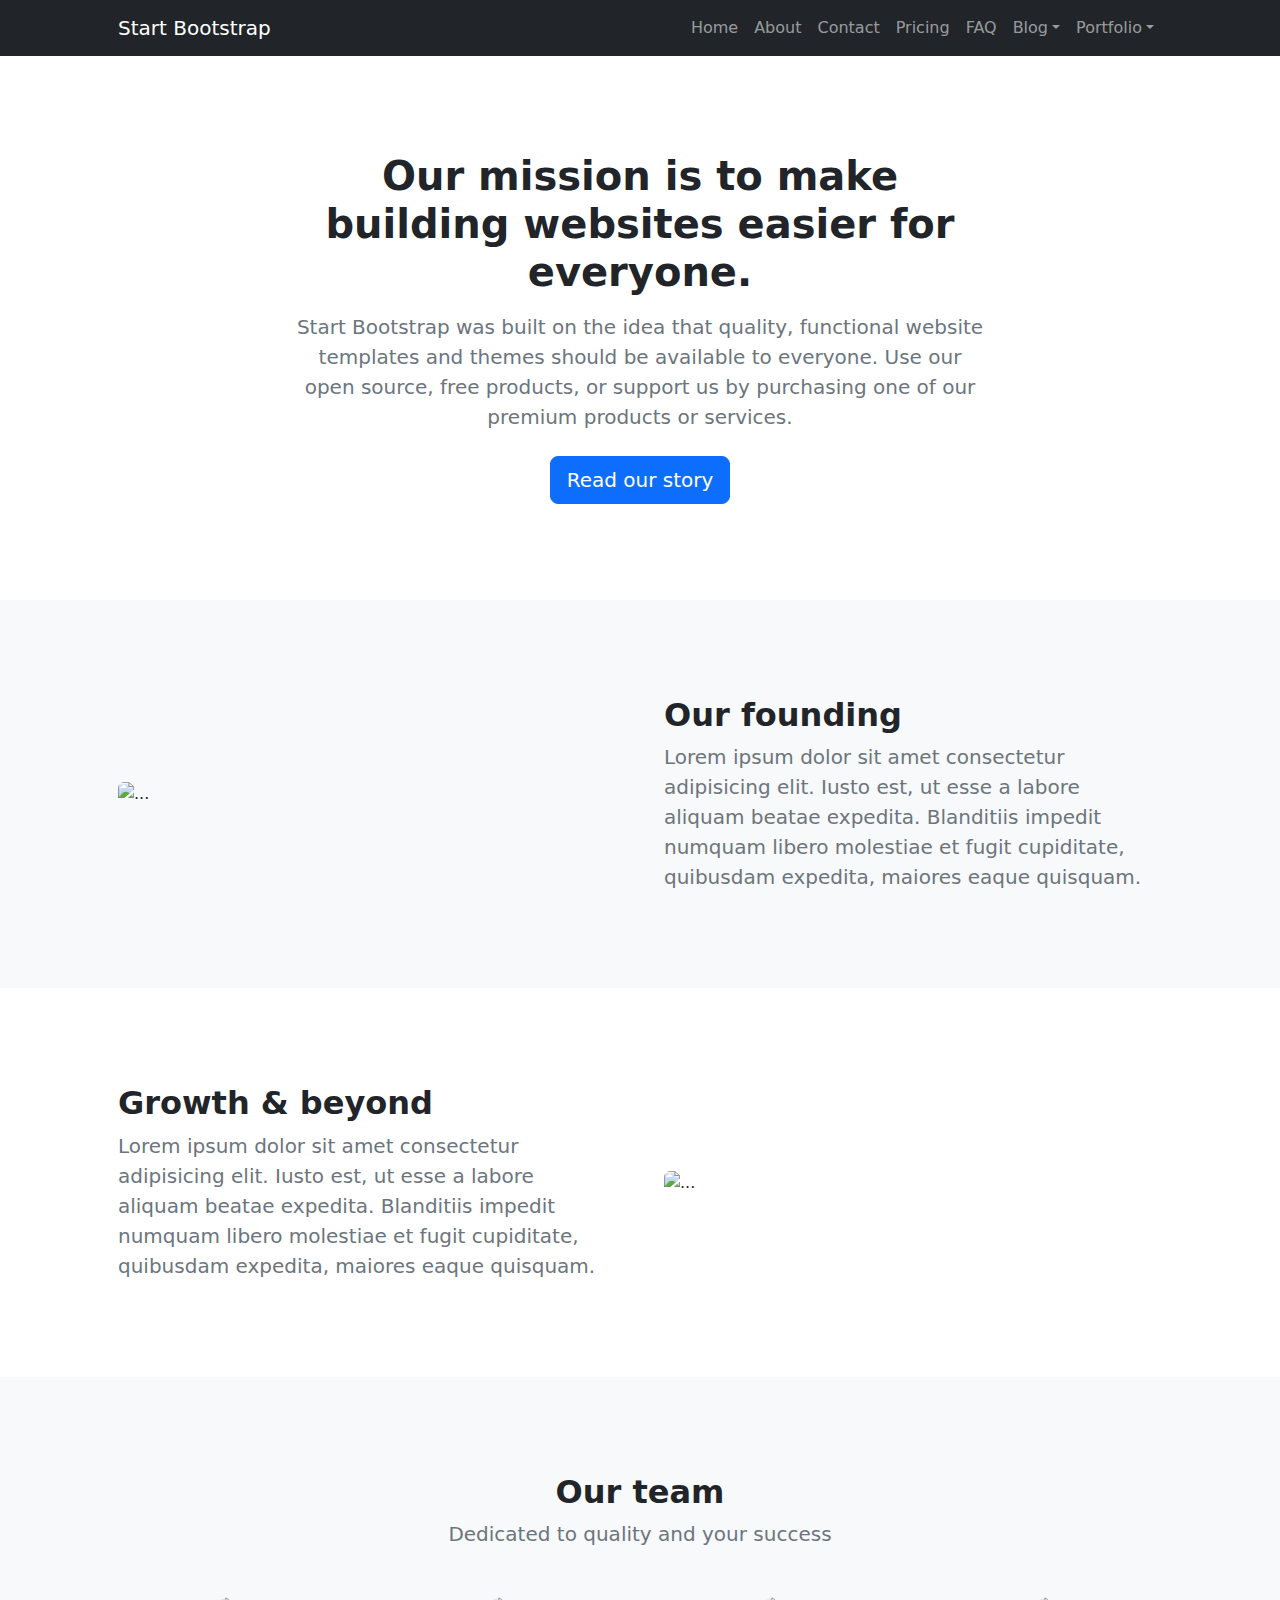
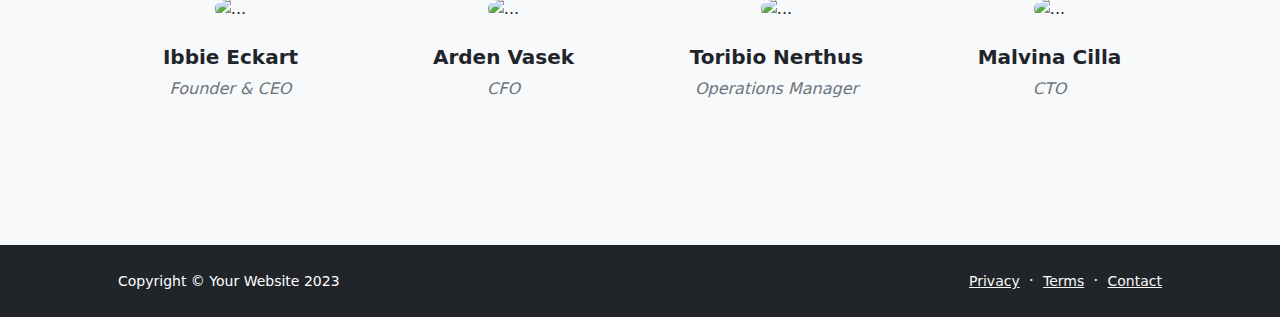
==== about.html @ 7b9a6631 "Initialize gh-pages" ====
<!DOCTYPE html>
<html lang="en">
    <head>
        <meta charset="utf-8" />
        <meta name="viewport" content="width=device-width, initial-scale=1, shrink-to-fit=no" />
        <meta name="description" content="" />
        <meta name="author" content="" />
        <title>Modern Business - Start Bootstrap Template</title>
        <!-- Favicon-->
        <link rel="icon" type="image/x-icon" href="assets/favicon.ico" />
        <!-- Bootstrap icons-->
        <link href="https://cdn.jsdelivr.net/npm/bootstrap-icons@1.5.0/font/bootstrap-icons.css" rel="stylesheet" />
        <!-- Core theme CSS (includes Bootstrap)-->
        <link href="css/styles.css" rel="stylesheet" />
    </head>
    <body class="d-flex flex-column">
        <main class="flex-shrink-0">
            <!-- Navigation-->
            <nav class="navbar navbar-expand-lg navbar-dark bg-dark">
                <div class="container px-5">
                    <a class="navbar-brand" href="index.html">Start Bootstrap</a>
                    <button class="navbar-toggler" type="button" data-bs-toggle="collapse" data-bs-target="#navbarSupportedContent" aria-controls="navbarSupportedContent" aria-expanded="false" aria-label="Toggle navigation"><span class="navbar-toggler-icon"></span></button>
                    <div class="collapse navbar-collapse" id="navbarSupportedContent">
                        <ul class="navbar-nav ms-auto mb-2 mb-lg-0">
                            <li class="nav-item"><a class="nav-link" href="index.html">Home</a></li>
                            <li class="nav-item"><a class="nav-link" href="about.html">About</a></li>
                            <li class="nav-item"><a class="nav-link" href="contact.html">Contact</a></li>
                            <li class="nav-item"><a class="nav-link" href="pricing.html">Pricing</a></li>
                            <li class="nav-item"><a class="nav-link" href="faq.html">FAQ</a></li>
                            <li class="nav-item dropdown">
                                <a class="nav-link dropdown-toggle" id="navbarDropdownBlog" href="#" role="button" data-bs-toggle="dropdown" aria-expanded="false">Blog</a>
                                <ul class="dropdown-menu dropdown-menu-end" aria-labelledby="navbarDropdownBlog">
                                    <li><a class="dropdown-item" href="blog-home.html">Blog Home</a></li>
                                    <li><a class="dropdown-item" href="blog-post.html">Blog Post</a></li>
                                </ul>
                            </li>
                            <li class="nav-item dropdown">
                                <a class="nav-link dropdown-toggle" id="navbarDropdownPortfolio" href="#" role="button" data-bs-toggle="dropdown" aria-expanded="false">Portfolio</a>
                                <ul class="dropdown-menu dropdown-menu-end" aria-labelledby="navbarDropdownPortfolio">
                                    <li><a class="dropdown-item" href="portfolio-overview.html">Portfolio Overview</a></li>
                                    <li><a class="dropdown-item" href="portfolio-item.html">Portfolio Item</a></li>
                                </ul>
                            </li>
                        </ul>
                    </div>
                </div>
            </nav>
            <!-- Header-->
            <header class="py-5">
                <div class="container px-5">
                    <div class="row justify-content-center">
                        <div class="col-lg-8 col-xxl-6">
                            <div class="text-center my-5">
                                <h1 class="fw-bolder mb-3">Our mission is to make building websites easier for everyone.</h1>
                                <p class="lead fw-normal text-muted mb-4">Start Bootstrap was built on the idea that quality, functional website templates and themes should be available to everyone. Use our open source, free products, or support us by purchasing one of our premium products or services.</p>
                                <a class="btn btn-primary btn-lg" href="#scroll-target">Read our story</a>
                            </div>
                        </div>
                    </div>
                </div>
            </header>
            <!-- About section one-->
            <section class="py-5 bg-light" id="scroll-target">
                <div class="container px-5 my-5">
                    <div class="row gx-5 align-items-center">
                        <div class="col-lg-6"><img class="img-fluid rounded mb-5 mb-lg-0" src="https://dummyimage.com/600x400/343a40/6c757d" alt="..." /></div>
                        <div class="col-lg-6">
                            <h2 class="fw-bolder">Our founding</h2>
                            <p class="lead fw-normal text-muted mb-0">Lorem ipsum dolor sit amet consectetur adipisicing elit. Iusto est, ut esse a labore aliquam beatae expedita. Blanditiis impedit numquam libero molestiae et fugit cupiditate, quibusdam expedita, maiores eaque quisquam.</p>
                        </div>
                    </div>
                </div>
            </section>
            <!-- About section two-->
            <section class="py-5">
                <div class="container px-5 my-5">
                    <div class="row gx-5 align-items-center">
                        <div class="col-lg-6 order-first order-lg-last"><img class="img-fluid rounded mb-5 mb-lg-0" src="https://dummyimage.com/600x400/343a40/6c757d" alt="..." /></div>
                        <div class="col-lg-6">
                            <h2 class="fw-bolder">Growth &amp; beyond</h2>
                            <p class="lead fw-normal text-muted mb-0">Lorem ipsum dolor sit amet consectetur adipisicing elit. Iusto est, ut esse a labore aliquam beatae expedita. Blanditiis impedit numquam libero molestiae et fugit cupiditate, quibusdam expedita, maiores eaque quisquam.</p>
                        </div>
                    </div>
                </div>
            </section>
            <!-- Team members section-->
            <section class="py-5 bg-light">
                <div class="container px-5 my-5">
                    <div class="text-center">
                        <h2 class="fw-bolder">Our team</h2>
                        <p class="lead fw-normal text-muted mb-5">Dedicated to quality and your success</p>
                    </div>
                    <div class="row gx-5 row-cols-1 row-cols-sm-2 row-cols-xl-4 justify-content-center">
                        <div class="col mb-5 mb-5 mb-xl-0">
                            <div class="text-center">
                                <img class="img-fluid rounded-circle mb-4 px-4" src="https://dummyimage.com/150x150/ced4da/6c757d" alt="..." />
                                <h5 class="fw-bolder">Ibbie Eckart</h5>
                                <div class="fst-italic text-muted">Founder &amp; CEO</div>
                            </div>
                        </div>
                        <div class="col mb-5 mb-5 mb-xl-0">
                            <div class="text-center">
                                <img class="img-fluid rounded-circle mb-4 px-4" src="https://dummyimage.com/150x150/ced4da/6c757d" alt="..." />
                                <h5 class="fw-bolder">Arden Vasek</h5>
                                <div class="fst-italic text-muted">CFO</div>
                            </div>
                        </div>
                        <div class="col mb-5 mb-5 mb-sm-0">
                            <div class="text-center">
                                <img class="img-fluid rounded-circle mb-4 px-4" src="https://dummyimage.com/150x150/ced4da/6c757d" alt="..." />
                                <h5 class="fw-bolder">Toribio Nerthus</h5>
                                <div class="fst-italic text-muted">Operations Manager</div>
                            </div>
                        </div>
                        <div class="col mb-5">
                            <div class="text-center">
                                <img class="img-fluid rounded-circle mb-4 px-4" src="https://dummyimage.com/150x150/ced4da/6c757d" alt="..." />
                                <h5 class="fw-bolder">Malvina Cilla</h5>
                                <div class="fst-italic text-muted">CTO</div>
                            </div>
                        </div>
                    </div>
                </div>
            </section>
        </main>
        <!-- Footer-->
        <footer class="bg-dark py-4 mt-auto">
            <div class="container px-5">
                <div class="row align-items-center justify-content-between flex-column flex-sm-row">
                    <div class="col-auto"><div class="small m-0 text-white">Copyright &copy; Your Website 2023</div></div>
                    <div class="col-auto">
                        <a class="link-light small" href="#!">Privacy</a>
                        <span class="text-white mx-1">&middot;</span>
                        <a class="link-light small" href="#!">Terms</a>
                        <span class="text-white mx-1">&middot;</span>
                        <a class="link-light small" href="#!">Contact</a>
                    </div>
                </div>
            </div>
        </footer>
        <!-- Bootstrap core JS-->
        <script src="https://cdn.jsdelivr.net/npm/bootstrap@5.2.3/dist/js/bootstrap.bundle.min.js"></script>
        <!-- Core theme JS-->
        <script src="js/scripts.js"></script>
    </body>
</html>
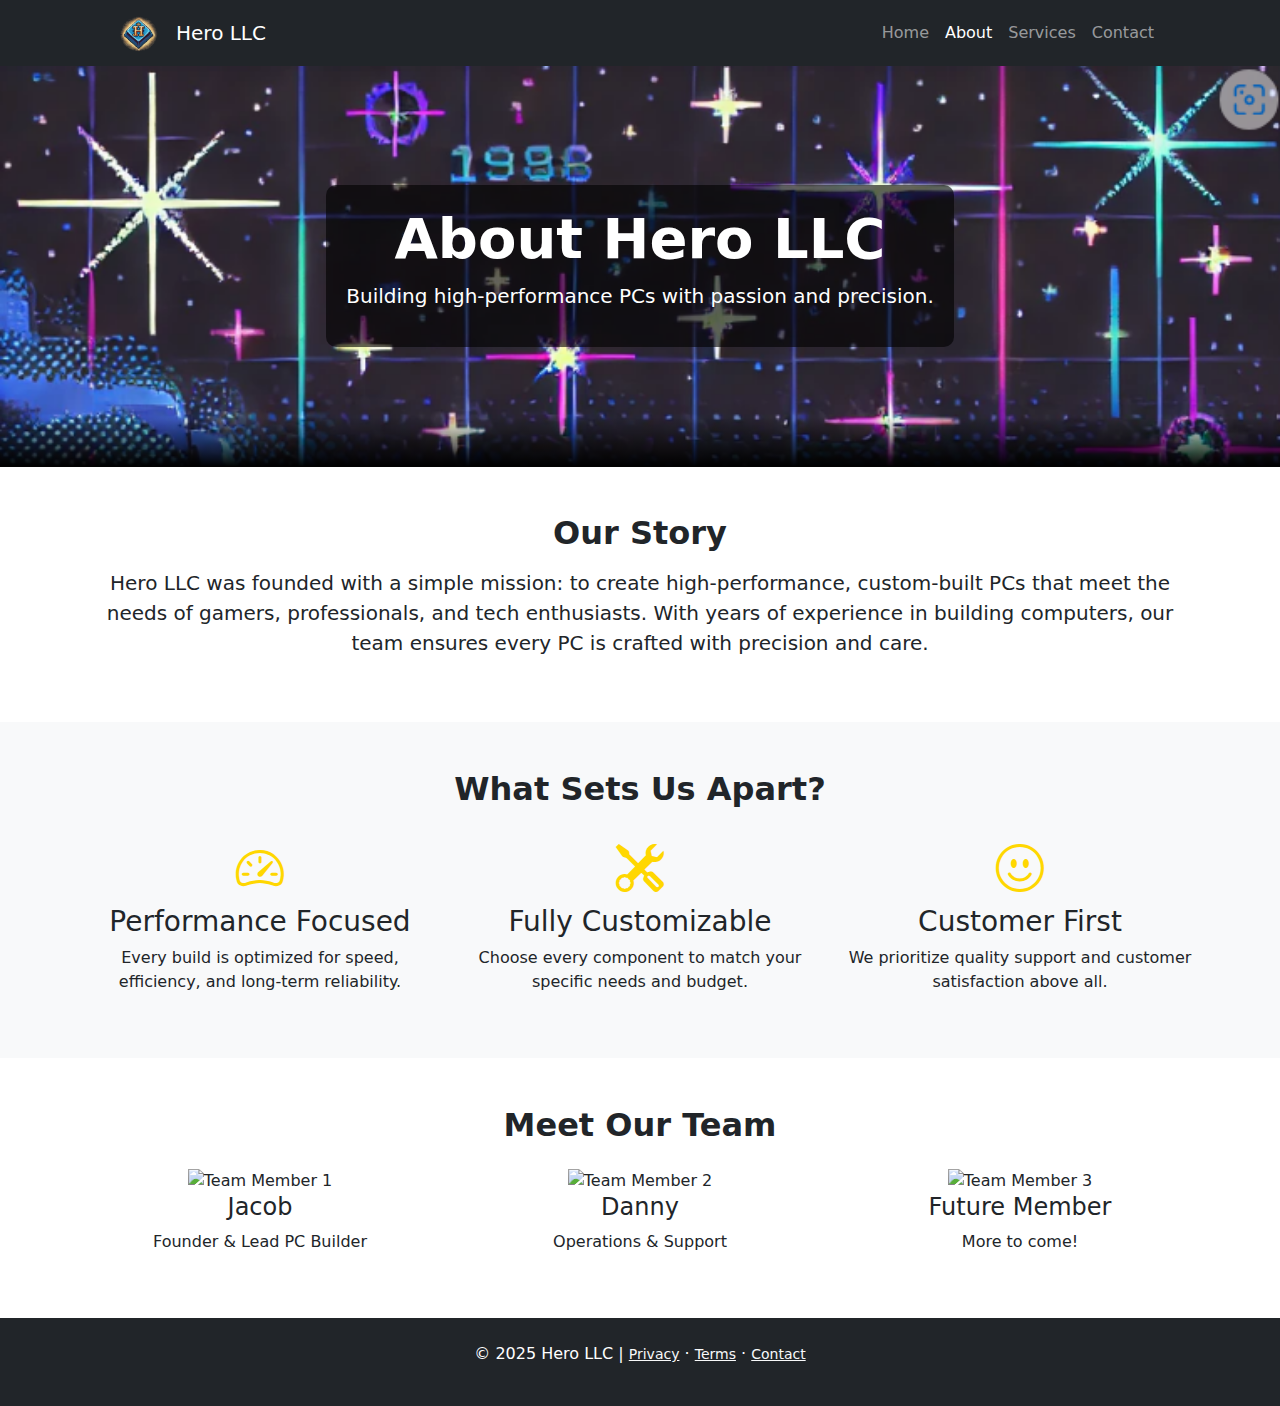
==== commit 8a462e74: "Update about.html" ====
--- a/about.html
+++ b/about.html
@@ -1,146 +1,121 @@
 <!DOCTYPE html>
 <html lang="en">
-    <head>
-        <meta charset="utf-8" />
-        <meta name="viewport" content="width=device-width, initial-scale=1, shrink-to-fit=no" />
-        <meta name="description" content="" />
-        <meta name="author" content="" />
-        <title>Modern Business - Start Bootstrap Template</title>
-        <!-- Favicon-->
-        <link rel="icon" type="image/x-icon" href="assets/favicon.ico" />
-        <!-- Bootstrap icons-->
-        <link href="https://cdn.jsdelivr.net/npm/bootstrap-icons@1.5.0/font/bootstrap-icons.css" rel="stylesheet" />
-        <!-- Core theme CSS (includes Bootstrap)-->
-        <link href="css/styles.css" rel="stylesheet" />
-    </head>
-    <body class="d-flex flex-column">
-        <main class="flex-shrink-0">
-            <!-- Navigation-->
-            <nav class="navbar navbar-expand-lg navbar-dark bg-dark">
-                <div class="container px-5">
-                    <a class="navbar-brand" href="index.html">Start Bootstrap</a>
-                    <button class="navbar-toggler" type="button" data-bs-toggle="collapse" data-bs-target="#navbarSupportedContent" aria-controls="navbarSupportedContent" aria-expanded="false" aria-label="Toggle navigation"><span class="navbar-toggler-icon"></span></button>
-                    <div class="collapse navbar-collapse" id="navbarSupportedContent">
-                        <ul class="navbar-nav ms-auto mb-2 mb-lg-0">
-                            <li class="nav-item"><a class="nav-link" href="index.html">Home</a></li>
-                            <li class="nav-item"><a class="nav-link" href="about.html">About</a></li>
-                            <li class="nav-item"><a class="nav-link" href="contact.html">Contact</a></li>
-                            <li class="nav-item"><a class="nav-link" href="pricing.html">Pricing</a></li>
-                            <li class="nav-item"><a class="nav-link" href="faq.html">FAQ</a></li>
-                            <li class="nav-item dropdown">
-                                <a class="nav-link dropdown-toggle" id="navbarDropdownBlog" href="#" role="button" data-bs-toggle="dropdown" aria-expanded="false">Blog</a>
-                                <ul class="dropdown-menu dropdown-menu-end" aria-labelledby="navbarDropdownBlog">
-                                    <li><a class="dropdown-item" href="blog-home.html">Blog Home</a></li>
-                                    <li><a class="dropdown-item" href="blog-post.html">Blog Post</a></li>
-                                </ul>
-                            </li>
-                            <li class="nav-item dropdown">
-                                <a class="nav-link dropdown-toggle" id="navbarDropdownPortfolio" href="#" role="button" data-bs-toggle="dropdown" aria-expanded="false">Portfolio</a>
-                                <ul class="dropdown-menu dropdown-menu-end" aria-labelledby="navbarDropdownPortfolio">
-                                    <li><a class="dropdown-item" href="portfolio-overview.html">Portfolio Overview</a></li>
-                                    <li><a class="dropdown-item" href="portfolio-item.html">Portfolio Item</a></li>
-                                </ul>
-                            </li>
-                        </ul>
+<head>
+    <meta charset="utf-8">
+    <meta name="viewport" content="width=device-width, initial-scale=1, shrink-to-fit=no">
+    <meta name="description" content="Learn about Hero LLC and our mission to build high-performance custom PCs.">
+    <meta name="author" content="Hero LLC">
+    <title>About Us - Hero LLC</title>
+    
+    <!-- Favicon -->
+    <link rel="icon" type="image/x-icon" href="assets/images/16-bit Hero Logo Gold.png">
+
+    <!-- Bootstrap Icons -->
+    <link href="https://cdn.jsdelivr.net/npm/bootstrap-icons@1.5.0/font/bootstrap-icons.css" rel="stylesheet">
+
+    <!-- Core Theme CSS -->
+    <link href="css/styles.css" rel="stylesheet">
+</head>
+<body class="d-flex flex-column h-100">
+    
+    <main class="flex-shrink-0">
+        <!-- Navigation -->
+        <nav class="navbar navbar-expand-lg navbar-dark bg-dark">
+            <div class="container px-5">
+                <a class="navbar-brand d-flex align-items-center" href="index.html">
+                    <img src="assets/images/16-bit Hero Logo Gold.png" alt="Hero LLC Logo" class="nav-logo">
+                    <span class="ms-2">Hero LLC</span>
+                </a>
+                <button class="navbar-toggler" type="button" data-bs-toggle="collapse" data-bs-target="#navbarNav"
+                        aria-controls="navbarNav" aria-expanded="false" aria-label="Toggle navigation">
+                    <span class="navbar-toggler-icon"></span>
+                </button>
+                <div class="collapse navbar-collapse" id="navbarNav">
+                    <ul class="navbar-nav ms-auto mb-2 mb-lg-0">
+                        <li class="nav-item"><a class="nav-link" href="index.html">Home</a></li>
+                        <li class="nav-item"><a class="nav-link active" href="about.html">About</a></li>
+                        <li class="nav-item"><a class="nav-link" href="services.html">Services</a></li>
+                        <li class="nav-item"><a class="nav-link" href="contact.html">Contact</a></li>
+                    </ul>
+                </div>
+            </div>
+        </nav>
+
+        <!-- About Header with Transparent Box -->
+        <header class="retro-header">
+            <div class="container text-center text-white">
+                <div class="header-box">
+                    <h1 class="display-4 fw-bold">About Hero LLC</h1>
+                    <p class="lead">Building high-performance PCs with passion and precision.</p>
+                </div>
+            </div>
+        </header>
+
+        <!-- Company Story -->
+        <section class="company-story text-center py-5">
+            <div class="container">
+                <h2 class="fw-bold">Our Story</h2>
+                <p class="lead mt-3">Hero LLC was founded with a simple mission: to create high-performance, custom-built PCs that meet the needs of gamers, professionals, and tech enthusiasts. With years of experience in building computers, our team ensures every PC is crafted with precision and care.</p>
+            </div>
+        </section>
+
+        <!-- What Sets Us Apart -->
+        <section class="features-section text-center py-5 bg-light">
+            <div class="container">
+                <h2 class="fw-bold">What Sets Us Apart?</h2>
+                <div class="row mt-4">
+                    <div class="col-md-4">
+                        <i class="bi bi-speedometer2 feature-icon text-gold"></i>
+                        <h3>Performance Focused</h3>
+                        <p>Every build is optimized for speed, efficiency, and long-term reliability.</p>
                     </div>
-                </div>
-            </nav>
-            <!-- Header-->
-            <header class="py-5">
-                <div class="container px-5">
-                    <div class="row justify-content-center">
-                        <div class="col-lg-8 col-xxl-6">
-                            <div class="text-center my-5">
-                                <h1 class="fw-bolder mb-3">Our mission is to make building websites easier for everyone.</h1>
-                                <p class="lead fw-normal text-muted mb-4">Start Bootstrap was built on the idea that quality, functional website templates and themes should be available to everyone. Use our open source, free products, or support us by purchasing one of our premium products or services.</p>
-                                <a class="btn btn-primary btn-lg" href="#scroll-target">Read our story</a>
-                            </div>
-                        </div>
+                    <div class="col-md-4">
+                        <i class="bi bi-tools feature-icon text-silver"></i>
+                        <h3>Fully Customizable</h3>
+                        <p>Choose every component to match your specific needs and budget.</p>
                     </div>
-                </div>
-            </header>
-            <!-- About section one-->
-            <section class="py-5 bg-light" id="scroll-target">
-                <div class="container px-5 my-5">
-                    <div class="row gx-5 align-items-center">
-                        <div class="col-lg-6"><img class="img-fluid rounded mb-5 mb-lg-0" src="https://dummyimage.com/600x400/343a40/6c757d" alt="..." /></div>
-                        <div class="col-lg-6">
-                            <h2 class="fw-bolder">Our founding</h2>
-                            <p class="lead fw-normal text-muted mb-0">Lorem ipsum dolor sit amet consectetur adipisicing elit. Iusto est, ut esse a labore aliquam beatae expedita. Blanditiis impedit numquam libero molestiae et fugit cupiditate, quibusdam expedita, maiores eaque quisquam.</p>
-                        </div>
-                    </div>
-                </div>
-            </section>
-            <!-- About section two-->
-            <section class="py-5">
-                <div class="container px-5 my-5">
-                    <div class="row gx-5 align-items-center">
-                        <div class="col-lg-6 order-first order-lg-last"><img class="img-fluid rounded mb-5 mb-lg-0" src="https://dummyimage.com/600x400/343a40/6c757d" alt="..." /></div>
-                        <div class="col-lg-6">
-                            <h2 class="fw-bolder">Growth &amp; beyond</h2>
-                            <p class="lead fw-normal text-muted mb-0">Lorem ipsum dolor sit amet consectetur adipisicing elit. Iusto est, ut esse a labore aliquam beatae expedita. Blanditiis impedit numquam libero molestiae et fugit cupiditate, quibusdam expedita, maiores eaque quisquam.</p>
-                        </div>
-                    </div>
-                </div>
-            </section>
-            <!-- Team members section-->
-            <section class="py-5 bg-light">
-                <div class="container px-5 my-5">
-                    <div class="text-center">
-                        <h2 class="fw-bolder">Our team</h2>
-                        <p class="lead fw-normal text-muted mb-5">Dedicated to quality and your success</p>
-                    </div>
-                    <div class="row gx-5 row-cols-1 row-cols-sm-2 row-cols-xl-4 justify-content-center">
-                        <div class="col mb-5 mb-5 mb-xl-0">
-                            <div class="text-center">
-                                <img class="img-fluid rounded-circle mb-4 px-4" src="https://dummyimage.com/150x150/ced4da/6c757d" alt="..." />
-                                <h5 class="fw-bolder">Ibbie Eckart</h5>
-                                <div class="fst-italic text-muted">Founder &amp; CEO</div>
-                            </div>
-                        </div>
-                        <div class="col mb-5 mb-5 mb-xl-0">
-                            <div class="text-center">
-                                <img class="img-fluid rounded-circle mb-4 px-4" src="https://dummyimage.com/150x150/ced4da/6c757d" alt="..." />
-                                <h5 class="fw-bolder">Arden Vasek</h5>
-                                <div class="fst-italic text-muted">CFO</div>
-                            </div>
-                        </div>
-                        <div class="col mb-5 mb-5 mb-sm-0">
-                            <div class="text-center">
-                                <img class="img-fluid rounded-circle mb-4 px-4" src="https://dummyimage.com/150x150/ced4da/6c757d" alt="..." />
-                                <h5 class="fw-bolder">Toribio Nerthus</h5>
-                                <div class="fst-italic text-muted">Operations Manager</div>
-                            </div>
-                        </div>
-                        <div class="col mb-5">
-                            <div class="text-center">
-                                <img class="img-fluid rounded-circle mb-4 px-4" src="https://dummyimage.com/150x150/ced4da/6c757d" alt="..." />
-                                <h5 class="fw-bolder">Malvina Cilla</h5>
-                                <div class="fst-italic text-muted">CTO</div>
-                            </div>
-                        </div>
-                    </div>
-                </div>
-            </section>
-        </main>
-        <!-- Footer-->
-        <footer class="bg-dark py-4 mt-auto">
-            <div class="container px-5">
-                <div class="row align-items-center justify-content-between flex-column flex-sm-row">
-                    <div class="col-auto"><div class="small m-0 text-white">Copyright &copy; Your Website 2023</div></div>
-                    <div class="col-auto">
-                        <a class="link-light small" href="#!">Privacy</a>
-                        <span class="text-white mx-1">&middot;</span>
-                        <a class="link-light small" href="#!">Terms</a>
-                        <span class="text-white mx-1">&middot;</span>
-                        <a class="link-light small" href="#!">Contact</a>
+                    <div class="col-md-4">
+                        <i class="bi bi-emoji-smile feature-icon text-bronze"></i>
+                        <h3>Customer First</h3>
+                        <p>We prioritize quality support and customer satisfaction above all.</p>
                     </div>
                 </div>
             </div>
-        </footer>
-        <!-- Bootstrap core JS-->
-        <script src="https://cdn.jsdelivr.net/npm/bootstrap@5.2.3/dist/js/bootstrap.bundle.min.js"></script>
-        <!-- Core theme JS-->
-        <script src="js/scripts.js"></script>
-    </body>
+        </section>
+
+        <!-- Our Team -->
+        <section class="team-section text-center py-5">
+            <div class="container">
+                <h2 class="fw-bold">Meet Our Team</h2>
+                <div class="row mt-4">
+                    <div class="col-md-4">
+                        <img src="assets/images/team-placeholder.jpg" alt="Team Member 1" class="team-photo">
+                        <h4>Jacob</h4>
+                        <p>Founder & Lead PC Builder</p>
+                    </div>
+                    <div class="col-md-4">
+                        <img src="assets/images/team-placeholder.jpg" alt="Team Member 2" class="team-photo">
+                        <h4>Danny</h4>
+                        <p>Operations & Support</p>
+                    </div>
+                    <div class="col-md-4">
+                        <img src="assets/images/team-placeholder.jpg" alt="Team Member 3" class="team-photo">
+                        <h4>Future Member</h4>
+                        <p>More to come!</p>
+                    </div>
+                </div>
+            </div>
+        </section>
+
+    </main>
+
+    <!-- Footer -->
+    <footer class="bg-dark py-4 text-center text-white">
+        <p>&copy; 2025 Hero LLC | <a class="link-light small" href="privacy.html">Privacy</a> · <a class="link-light small" href="terms.html">Terms</a> · <a class="link-light small" href="contact.html">Contact</a></p>
+    </footer>
+
+    <!-- Bootstrap JS -->
+    <script src="https://cdn.jsdelivr.net/npm/bootstrap@5.2.3/dist/js/bootstrap.bundle.min.js"></script>
+    <script src="js/scripts.js"></script>
+</body>
 </html>
